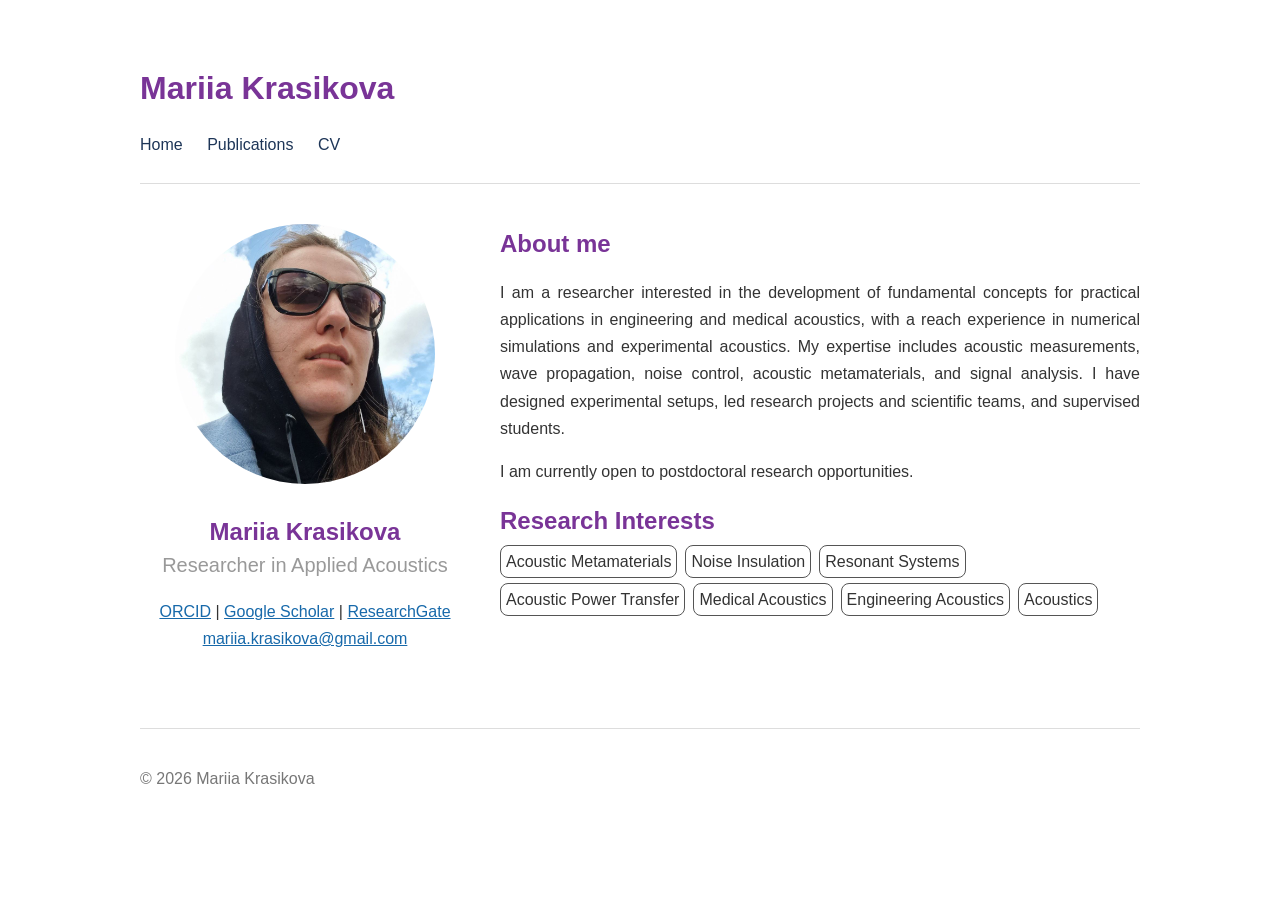
==== index.html @ 1af316e0 "Initial Commit" ====
<!DOCTYPE html>
<html lang="en">
<head>
  <meta charset="UTF-8">
  <meta name="viewport" content="width=device-width, initial-scale=1.0">
  <title>Dr. Krasikova</title>

  <link rel="stylesheet" href="style.css">

  <style>


    .page {
      display: grid;
      grid-template-columns: 330px 1fr;
      gap: 30px;
    }

    aside {
      text-align: center;
    }

    .photo {
      width: 260px;
      height: 260px;
      object-fit: cover;
      border-radius: 50%;
    }

    .job {
      color: #999;
      font-size: 20px;
    }


    .social {
    }

    .tags {
    display: flex;
    gap: 8px;
    margin-top: 5px;
  }

  .tag {
    border: 1px solid #555;
    border-radius: 8px;
    padding: 2px 5px;
  }

    .columns {
      display: grid;
      grid-template-columns: 1fr 1fr;
      gap: 50px;
    }


    @media (max-width: 700px) {
      .page {
        grid-template-columns: 1fr;
      }

      .columns {
        grid-template-columns: 1fr;
      }
    }
  </style>
</head>

<body>

  <header>
    <h1>Mariia Krasikova</h1>
    <nav>
        <a href="index.html">Home</a>
        <a href="publications.html">Publications</a>
        <a href="cv.html">CV</a>
    </nav>

    <!--
    <nav>
        <a href="index.html">Home</a>
        <a href="research.html">Research</a>
        <a href="publications.html">Publications</a>
        <a href="teaching.html">Teaching</a>
        <a href="cv.html">CV</a>
    </nav>
    //-->
</header>

  <main class="page">

    <aside>
      <img class="photo" src="photo.jpg" alt="Mariia Krasikova">

      <h1>Mariia Krasikova</h1>

      <div class="job">
        Researcher in Applied Acoustics
      </div>

      <p>
        <div class="social">
            <a href="https://orcid.org/0000-0002-5950-4807">ORCID</a>
            |
            <a href="https://scholar.google.com/citations?user=cEKuCGMAAAAJ">Google Scholar</a>
            |
            <a href="https://www.researchgate.net/profile/Mariia-Krasikova">ResearchGate</a>
        </div>

        <div class="social">
            <a href="mailto:mariia.krasikova@gmail.com">mariia.krasikova@gmail.com</a>
        </div>
      </p>

    </aside>

    <section>
      <h2>About me</h2>

      <p>
        I am a researcher interested in the development of fundamental concepts for practical applications in engineering and medical acoustics, with a reach experience in numerical simulations and experimental acoustics. My expertise includes acoustic measurements, wave propagation, noise control, acoustic metamaterials, and signal analysis. I have designed experimental setups, led research projects and scientific teams, and supervised students.
      </p>

      <p>
        I am currently open to postdoctoral research opportunities.
      </p>


      <h2>Research Interests</h2>
        <div class="tags">
          <span class="tag">Acoustic Metamaterials</span>
          <span class="tag">Noise Insulation</span>
          <span class="tag">Resonant Systems</span>
          <br>
        </div>
        <div class="tags">
          <span class="tag">Acoustic Power Transfer</span>
          <span class="tag">Medical Acoustics</span>
          <span class="tag">Engineering Acoustics</span>
          <span class="tag">Acoustics</span>
        </div>

    </section>

  </main>

  <footer>
    <p>© 2026 Mariia Krasikova</p>
</footer>

</body>
</html>
---- style.css ----
body {
    font-family: -apple-system, BlinkMacSystemFont, "Segoe UI",
                 Roboto, Arial, sans-serif;

    line-height: 1.7;
    color: #333;
    max-width: 1000px;
    margin: 0 auto;
    padding: 40px 25px;
}

header {
    border-bottom: 1px solid #ddd;
    padding-bottom: 25px;
    margin-bottom: 40px;
}

h1 {
    color: #793497;
    margin-bottom: -5px;
}

h2 {
    color: #793497;
    margin-top: 0px;
    margin-bottom: -2px;
}

ul {
    margin-top: 0px;
}

nav {
    margin-top: 20px;
}

nav a {
    margin-right: 20px;
    color: #1d3557;
    text-decoration: none;
}

nav a:hover {
    text-decoration: underline;
}

a {
    color: #1769aa;
}

footer {
    border-top: 1px solid #ddd;
    margin-top: 60px;
    padding-top: 20px;
    color: #777;
}

p {
    text-align: justify;
}
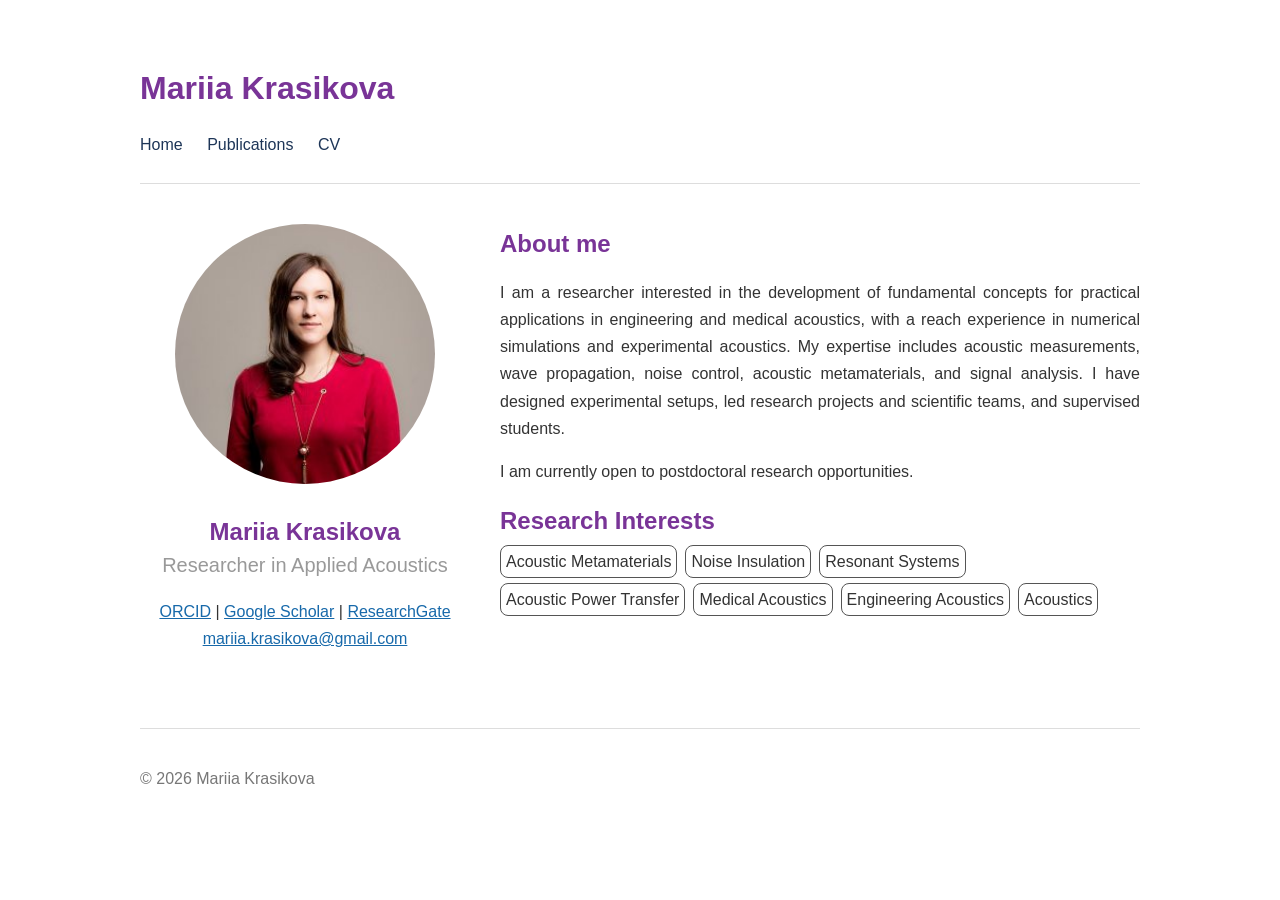
==== commit 7d73928b: "Add Google Analytics Added Google Analytics 4 tracking code to the HTML." ====
--- a/index.html
+++ b/index.html
@@ -1,6 +1,19 @@
 <!DOCTYPE html>
 <html lang="en">
 <head>
+  <!-- Google Analytics 4 -->
+  <script async src="https://www.googletagmanager.com/gtag/js?id=G-HQ8HW80GT8"></script>
+  <script>
+    window.dataLayer = window.dataLayer || [];
+  
+    function gtag() {
+      dataLayer.push(arguments);
+    }
+  
+    gtag('js', new Date());
+    gtag('config', 'G-HQ8HW80GT8');
+  </script>
+  
   <meta charset="UTF-8">
   <meta name="viewport" content="width=device-width, initial-scale=1.0">
   <title>Dr. Krasikova</title>
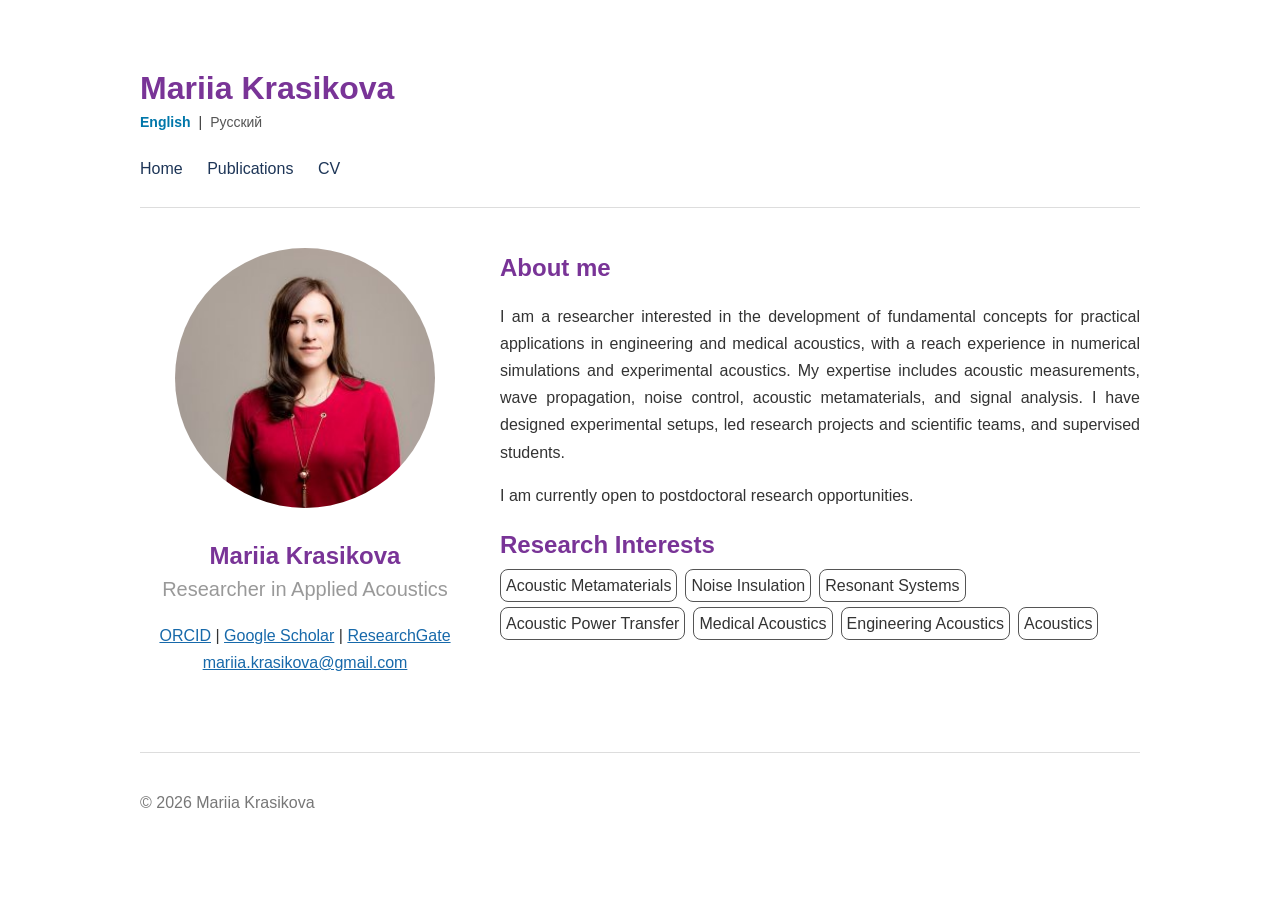
==== commit 9a083fe6: "Add Russian version" ====
--- a/index.html
+++ b/index.html
@@ -84,21 +84,18 @@
 
   <header>
     <h1>Mariia Krasikova</h1>
+    <div class="language-switch">
+        <a href="index.html" class="active_lang">English</a>
+        <span>|</span>
+        <a href="index-ru.html">Русский</a>
+    </div>
     <nav>
         <a href="index.html">Home</a>
         <a href="publications.html">Publications</a>
         <a href="cv.html">CV</a>
     </nav>
 
-    <!--
-    <nav>
-        <a href="index.html">Home</a>
-        <a href="research.html">Research</a>
-        <a href="publications.html">Publications</a>
-        <a href="teaching.html">Teaching</a>
-        <a href="cv.html">CV</a>
-    </nav>
-    //-->
+
 </header>
 
   <main class="page">
--- a/style.css
+++ b/style.css
@@ -60,3 +60,23 @@
 }
 
 
+.language-switch {
+    display: flex;
+    align-items: center;
+    gap: 8px;
+    font-size: 14px;
+}
+
+.language-switch a {
+    text-decoration: none;
+    color: #555;
+}
+
+.language-switch a:hover {
+    color: #0077aa;
+}
+
+.language-switch a.active_lang {
+    font-weight: bold;
+    color: #0077aa;
+}
